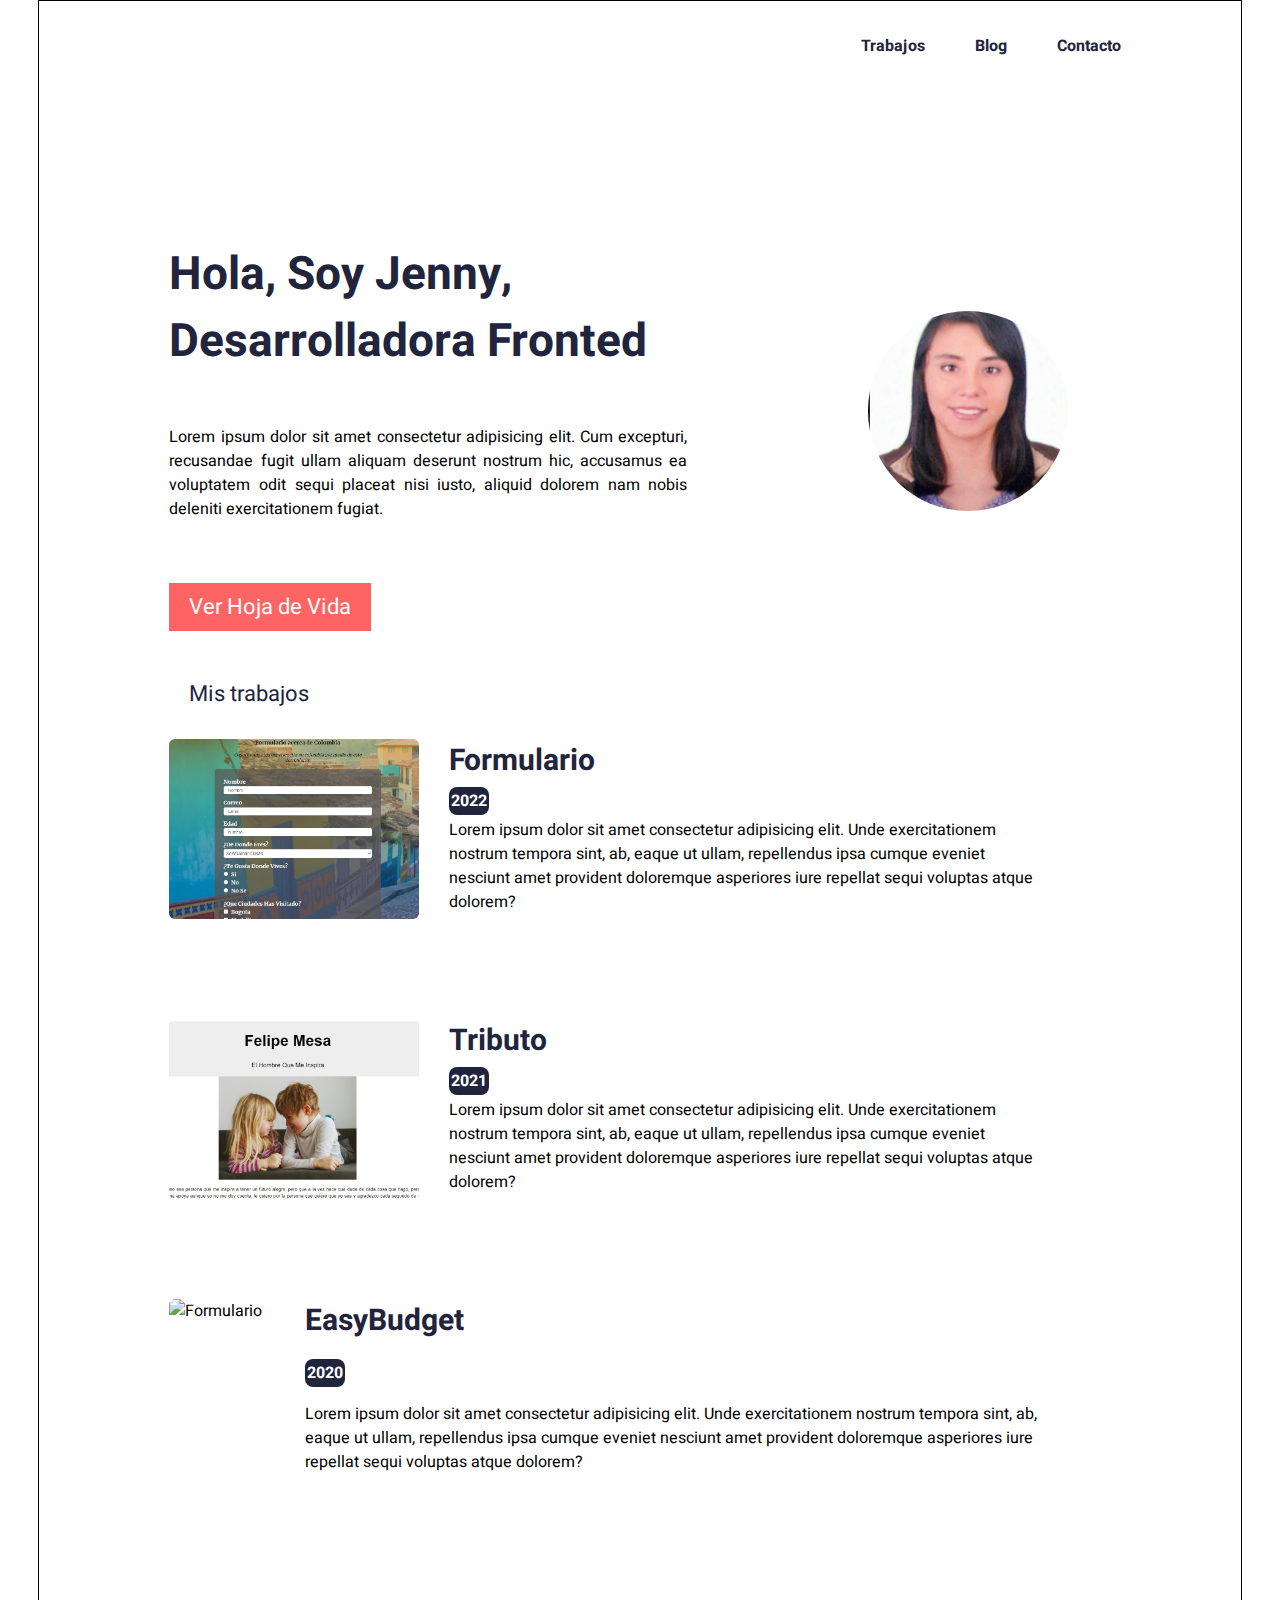
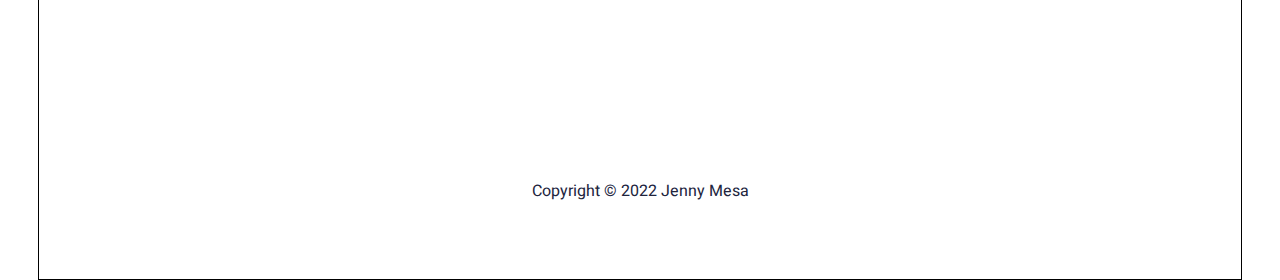
==== index.html @ 1c558e11 "change" ====
<!DOCTYPE html>
<html lang="en">

<head>
    <base href="https://jekameco.github.io/pagina_web">
    <meta charset="UTF-8">
    <meta http-equiv="X-UA-Compatible" content="IE=edge">
    <meta name="viewport" content="width=device-width, initial-scale=1.0">
    <link rel="stylesheet" href="style.css">
    <link rel="preconnect" href="https://fonts.googleapis.com">
    <link rel="preconnect" href="https://fonts.gstatic.com" crossorigin>
    <link href="https://fonts.googleapis.com/css2?family=Heebo:wght@300;500;700&family=Merriweather:wght@300;400;700&family=Quicksand:wght@300;500;700&family=Raleway:wght@100;300;400;700&display=swap" rel="stylesheet">
    <link rel="stylesheet" href="https://use.fontawesome.com/releases/v5.15.4/css/all.css" integrity="sha384-DyZ88mC6Up2uqS4h/KRgHuoeGwBcD4Ng9SiP4dIRy0EXTlnuz47vAwmeGwVChigm" crossorigin="anonymous">
    <link rel="stylesheet" href="styles.css">
    <title>Primera Pagina Web</title>
</head>

<body>
    <section class="principal" id="principal">
        <nav class="navegacion">
            <ul>
                <li>
                    <a href="#">Trabajos</a>
                </li>
                <li>
                    <a href="#">Blog</a>
                </li>
                <li>
                    <a href="#">Contacto</a>
                </li>
            </ul>
        </nav>
        <div class="contenido" id="contenido">
            <div class="descripcion" id="descripcion">
                <h1>Hola, Soy Jenny, Desarrolladora Fronted</h1>
                <p>Lorem ipsum dolor sit amet consectetur adipisicing elit. Cum excepturi, recusandae fugit ullam aliquam deserunt nostrum hic, accusamus ea voluptatem odit sequi placeat nisi iusto, aliquid dolorem nam nobis deleniti exercitationem fugiat.</p>
                <form method="get" action="../hv.Jenny Mesa.pdf" class="boton" id="boton">
                   <a href="../hv.Jenny Mesa.pdf" target="_blank">Ver Hoja de Vida</a>
                 </form>
            </div>
            <div>
                <img src="../IMG_20190403_113032.jpg" alt="imagen de jenny">
            </div>  
        </div>

        <div class="trabajos" id="trabajos">
            <h2>Mis trabajos</h2>
    
            <div class="trabajo" id="trabajo">
                <img src="../img/formulario.JPG" alt="Formulario">
                <div>
                    <p>formulario</p>
                    <p>2022</p>
                    <p>Lorem ipsum dolor sit amet consectetur adipisicing elit. Unde exercitationem nostrum tempora sint, ab, eaque ut ullam, repellendus ipsa cumque eveniet nesciunt amet provident doloremque asperiores iure repellat sequi voluptas atque dolorem?</p>
                </div>
            </div>
    
            <div class="trabajo" id="trabajo">
                <img src="../img/Tributo.JPG" alt="Formulario">
                <div>
                    <p>Tributo</p>
                    <p>2021</p>
                    <p>Lorem ipsum dolor sit amet consectetur adipisicing elit. Unde exercitationem nostrum tempora sint, ab, eaque ut ullam, repellendus ipsa cumque eveniet nesciunt amet provident doloremque asperiores iure repellat sequi voluptas atque dolorem?</p>
                </div>
            </div>
    
            <div class="trabajo" id="trabajo">
                <img src="" alt="Formulario">
                <div>
                    <p>EasyBudget</p>
                    <p>2020</p>
                    <p>Lorem ipsum dolor sit amet consectetur adipisicing elit. Unde exercitationem nostrum tempora sint, ab, eaque ut ullam, repellendus ipsa cumque eveniet nesciunt amet provident doloremque asperiores iure repellat sequi voluptas atque dolorem?</p>
                </div>
            </div>
        </div>

        <footer class="footer" id="footer">
            <div class="social" id="social">
                <a href="">
                    <i class="fab fa-facebook-f"></i>
                </a>
                <a href="">
                    <i class="fab fa-instagram"></i>
                </a>
                <a href="">
                    <i class="fab fa-linkedin"></i>
                </a>
                <a href="">
                    <i class="fab fa-github"></i>
                </a>
                <a href="">
                    <i class="fab fa-codepen"></i>
                </a>
                <a href="">
                    <i class="far fa-envelope"></i>
                </a>
            </div>
            <p>Copyright &copy; 2022 Jenny Mesa</p>
        </footer>
    </section>
    
    
</body>

</html>
---- styles.css ----
:root{
    --primary:#FF6464;
    --secondary:#00A8CC;
    --dark:#21243D;
    --light:#8695A4;
    --white: rgb(255, 255, 255);
    --titulo:46px;
    --titulo2:30px;
    --subtitulo:26px;
    --parrafo:16px;
    --subtitulo2:22px;
}
*{
    margin: 0;
    padding: 0;
    box-sizing: border-box;
}

body{
    display: flex;
    font-family: 'Heebo', sans-serif;
    justify-content: center;
}

.principal{
    border: 1px solid black;
    width: 94%;
    height: 100%;
}


.navegacion{
    display: flex;
    align-items: center;
    justify-content: end;
    height: 90px;
    padding-right: 70px;
}

.navegacion ul{
    display: flex;
    list-style: none;
    margin-right: 50px;
}
.navegacion ul li{
    margin-left: 50px;
}
.navegacion ul li a{
    text-decoration: none;
    color: var(--dark);
    font-weight: bold;
}


.contenido{
    height: auto;
    width: 100%;
    display: flex;
    align-items: center;
    justify-content: space-between;
    margin: 150px 0 50px 0;
    padding: 0 130px;
}

.descripcion {
    /* margin-right: 106px; */
    width: 518px;
}

.descripcion h1{
    font-size: var(--titulo);
    font-weight: bold;
    margin-bottom: 50px;
    color: var(--dark);
    border-radius: 2px;
}

.descripcion p{
    font-size: var(--parrafo);
    text-align: justify;
    margin-bottom: 70px;
}

.descripcion form a{
    font-size: var(--subtitulo2);
    text-decoration: none;
    color:var(--white);
    background-color: var(--primary);
    padding: 8px 20px;
}

.contenido div:nth-child(2){
    border-radius: 50%;
    width: 243px;
    height: 243px;
}

.contenido img{
    width: 200px;
    height: 200px;
    object-fit: cover;
    border-radius: 50%;
}

.trabajo{
    display: flex;
    margin-bottom: 100px;
}

.trabajos{
    padding: 0 130px;
}
.trabajos h2{
    color: var(--dark);
    font-size: var(--subtitulo2);
    font-weight: normal;
    padding: 5px 20px;
    margin-bottom: 24px;
}
.trabajo div:nth-child(1){
    display: flex;
    margin-bottom: 60px;
}

.trabajo img:nth-child(1){
    display: flex;
    width: 250px;
    height: 180px;
    object-fit: cover;
    border-radius: 6px;
    margin-right: 30px;
}

.trabajo div{
    display: flex;
    flex-direction: column;
    justify-content: space-between;
    align-content: space-between;
    margin-bottom: 5px;
    padding-right: 71px;
}

.trabajo div p:nth-child(1){
    color: var(--dark);
    font-size: var(--titulo2);
    font-weight: bold;
    text-transform: capitalize;
}

.trabajo div p:nth-child(2){
    color: var(--white);
    font-weight: bold;
    background-color: var(--dark);
    padding: 2px 5px;
    border-radius: 8px;
    width: 40px;
    display: flex;
    justify-content: center;
}


.footer{
    width: 100%;
    height: 200px;
    display: grid;
    justify-content: center;
    align-content: center;
    margin-top: 200px;
}
.social, .footer p {
    display: flex;
    justify-content: center;
    align-items: center;
}

.social{
    margin: 0 0 24px 0;
}

.social a{
    margin-right: 30px;
    color: var(--dark);
    font-size: var(--titulo2);
}
.social a:last-child{
    margin: 0;
}

.footer p{
    color: var(--dark);
}
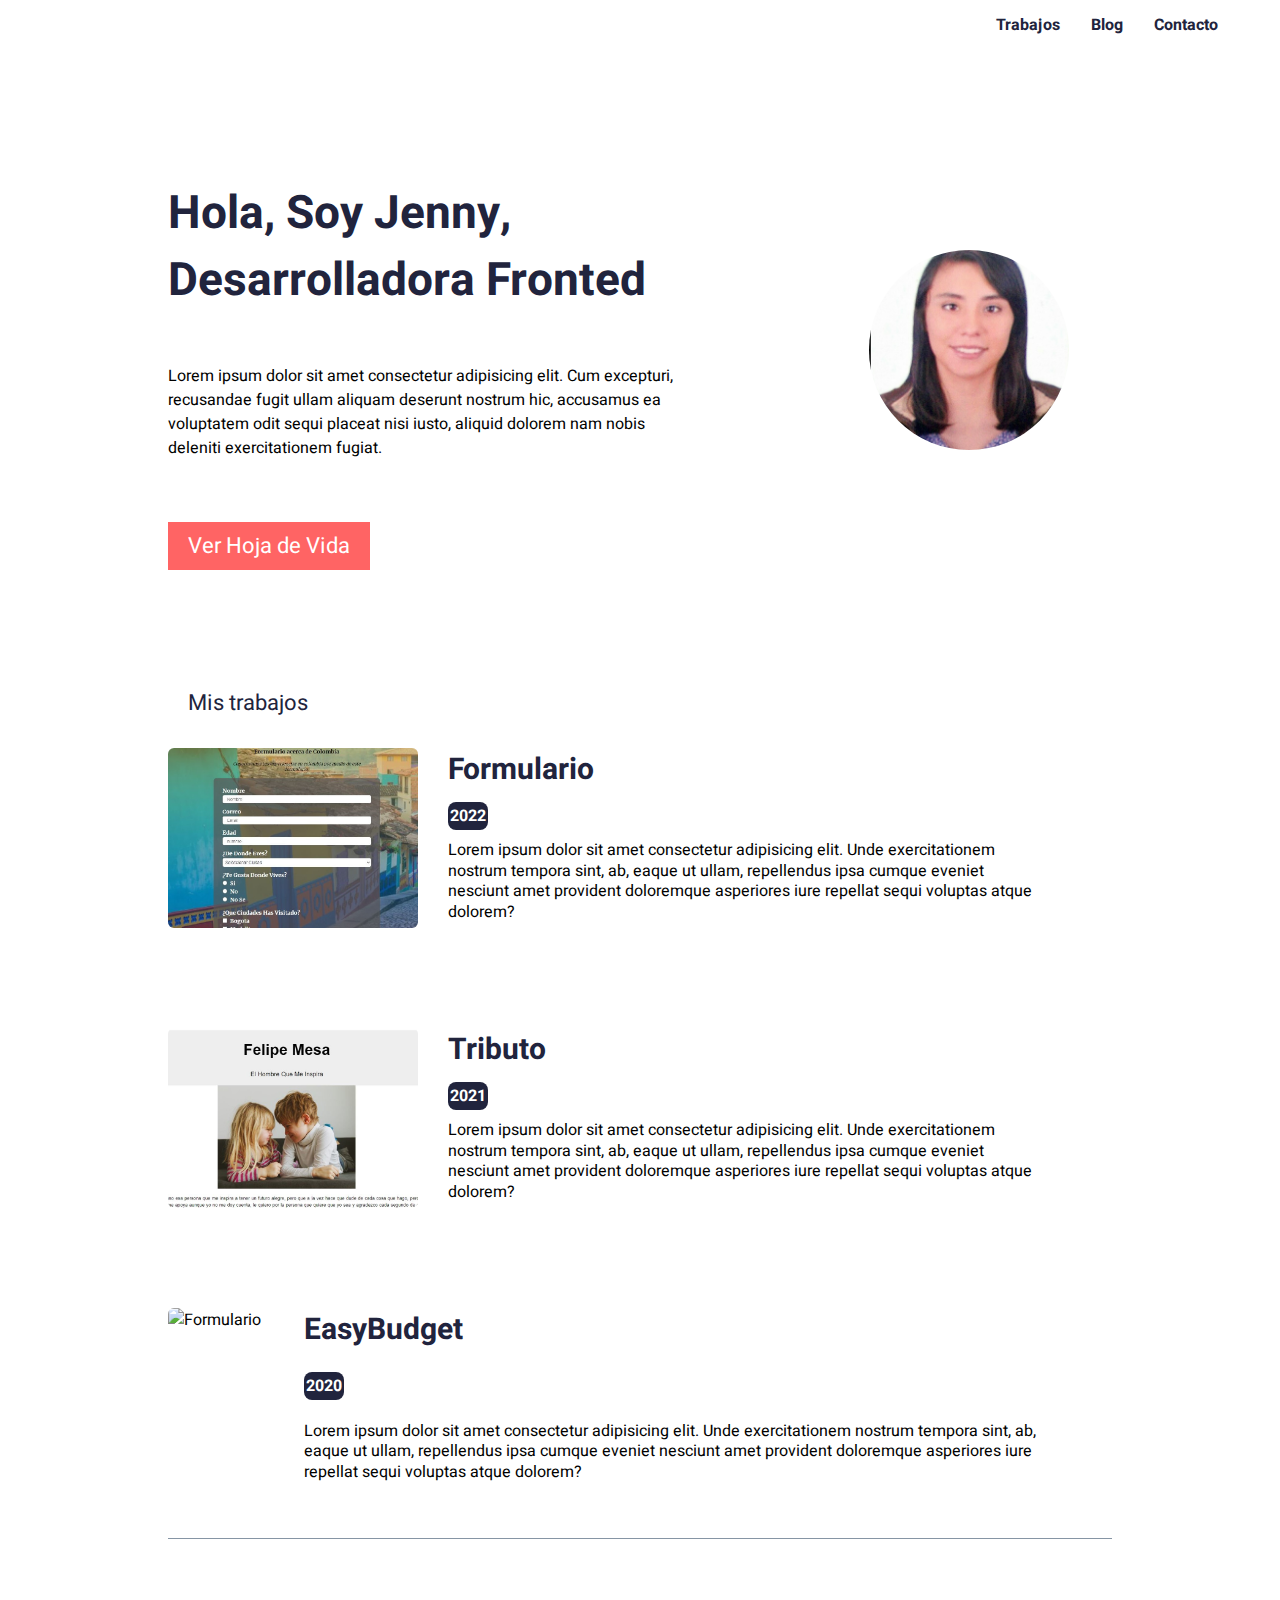
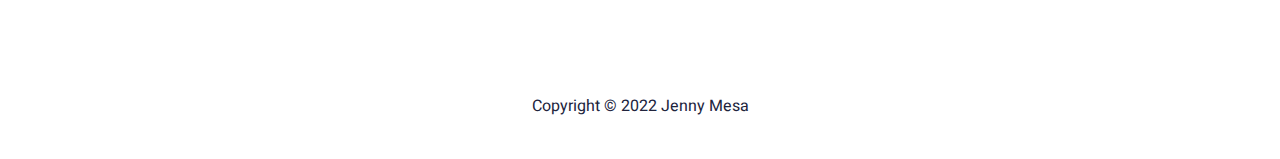
==== commit e0328b76: "implementacion de media query" ====
--- a/index.html
+++ b/index.html
@@ -2,17 +2,17 @@
 <html lang="en">
 
 <head>
-    <base href="https://jekameco.github.io/pagina_web">
     <meta charset="UTF-8">
     <meta http-equiv="X-UA-Compatible" content="IE=edge">
     <meta name="viewport" content="width=device-width, initial-scale=1.0">
-    <link rel="stylesheet" href="style.css">
+    <link rel="stylesheet" href="./style.css">
     <link rel="preconnect" href="https://fonts.googleapis.com">
     <link rel="preconnect" href="https://fonts.gstatic.com" crossorigin>
     <link href="https://fonts.googleapis.com/css2?family=Heebo:wght@300;500;700&family=Merriweather:wght@300;400;700&family=Quicksand:wght@300;500;700&family=Raleway:wght@100;300;400;700&display=swap" rel="stylesheet">
     <link rel="stylesheet" href="https://use.fontawesome.com/releases/v5.15.4/css/all.css" integrity="sha384-DyZ88mC6Up2uqS4h/KRgHuoeGwBcD4Ng9SiP4dIRy0EXTlnuz47vAwmeGwVChigm" crossorigin="anonymous">
+    <link rel="shortcut icon" href="./img/favicon.png" type="image/x-icon">
+    <title>Portafolio</title>
     <link rel="stylesheet" href="styles.css">
-    <title>Primera Pagina Web</title>
 </head>
 
 <body>
@@ -28,18 +28,21 @@
                 <li>
                     <a href="#">Contacto</a>
                 </li>
+                <li>
+                    <a href="#"><i class="fas fa-bars"></i></a>
+                </li>
             </ul>
         </nav>
         <div class="contenido" id="contenido">
             <div class="descripcion" id="descripcion">
                 <h1>Hola, Soy Jenny, Desarrolladora Fronted</h1>
                 <p>Lorem ipsum dolor sit amet consectetur adipisicing elit. Cum excepturi, recusandae fugit ullam aliquam deserunt nostrum hic, accusamus ea voluptatem odit sequi placeat nisi iusto, aliquid dolorem nam nobis deleniti exercitationem fugiat.</p>
-                <form method="get" action="../hv.Jenny Mesa.pdf" class="boton" id="boton">
-                   <a href="../hv.Jenny Mesa.pdf" target="_blank">Ver Hoja de Vida</a>
+                <form method="get" action="./hv.Jenny Mesa.pdf" class="boton" id="boton">
+                   <a href="./hv.Jenny Mesa.pdf" target="_blank">Ver Hoja de Vida</a>
                  </form>
             </div>
             <div>
-                <img src="../IMG_20190403_113032.jpg" alt="imagen de jenny">
+                <img src="./IMG_20190403_113032.jpg" alt="imagen de jenny">
             </div>  
         </div>
 
@@ -47,7 +50,7 @@
             <h2>Mis trabajos</h2>
     
             <div class="trabajo" id="trabajo">
-                <img src="../img/formulario.JPG" alt="Formulario">
+                <img src="./img/formulario.JPG" alt="Formulario">
                 <div>
                     <p>formulario</p>
                     <p>2022</p>
@@ -56,7 +59,7 @@
             </div>
     
             <div class="trabajo" id="trabajo">
-                <img src="../img/Tributo.JPG" alt="Formulario">
+                <img src="./img/Tributo.JPG" alt="Formulario">
                 <div>
                     <p>Tributo</p>
                     <p>2021</p>
--- a/styles.css
+++ b/styles.css
@@ -23,27 +23,34 @@
 }
 
 .principal{
-    border: 1px solid black;
     width: 94%;
     height: 100%;
 }
 
+/*navegacion*/
 
 .navegacion{
     display: flex;
     align-items: center;
     justify-content: end;
-    height: 90px;
-    padding-right: 70px;
+    height: 50px;
+    position: fixed;
+    padding-right: 100px;
+    width: 100%;
+    background-color: var(--white);
 }
 
 .navegacion ul{
     display: flex;
     list-style: none;
-    margin-right: 50px;
+    /* margin-right: 50px; */
 }
 .navegacion ul li{
-    margin-left: 50px;
+    margin-left: 31px;
+}
+
+.navegacion ul li:nth-child(4){
+    display: none;
 }
 .navegacion ul li a{
     text-decoration: none;
@@ -51,14 +58,14 @@
     font-weight: bold;
 }
 
-
+/*contenido*/
 .contenido{
     height: auto;
     width: 100%;
     display: flex;
     align-items: center;
     justify-content: space-between;
-    margin: 150px 0 50px 0;
+    margin: 180px 0 120px 0;
     padding: 0 130px;
 }
 
@@ -77,7 +84,7 @@
 
 .descripcion p{
     font-size: var(--parrafo);
-    text-align: justify;
+    text-align: left;
     margin-bottom: 70px;
 }
 
@@ -102,6 +109,8 @@
     border-radius: 50%;
 }
 
+/* trabajos*/
+
 .trabajo{
     display: flex;
     margin-bottom: 100px;
@@ -158,14 +167,22 @@
     justify-content: center;
 }
 
-
+.trabajo div p:nth-child(3){
+    line-height: 1.3;
+}
+.trabajo:last-child {
+    padding-bottom: 50px;
+    border-bottom: 1px solid var(--light);
+}
+
+/*footer*/
 .footer{
     width: 100%;
-    height: 200px;
+    height: 60px;
     display: grid;
     justify-content: center;
     align-content: center;
-    margin-top: 200px;
+    margin-bottom: 60px;
 }
 .social, .footer p {
     display: flex;
@@ -174,7 +191,8 @@
 }
 
 .social{
-    margin: 0 0 24px 0;
+    margin: 50px 0 24px 0;
+
 }
 
 .social a{
@@ -189,3 +207,91 @@
 .footer p{
     color: var(--dark);
 }
+
+@media (max-width:650px) {
+    /*navegacion*/
+    .navegacion ul li{
+        display: none;
+    }
+    .navegacion ul li:nth-child(4){
+        display: block;
+    }
+    /*principal*/
+    .contenido{
+        flex-direction: column-reverse;
+        margin: 0;
+        padding: 0 30px;
+        
+    }
+    .contenido div:nth-child(2){
+        width: 100%;
+        height: 100%;
+        display: flex;
+        justify-content: center;
+        margin: 40px 0;
+    }
+    .contenido img{
+        width: 150px;
+        height: 150px;
+        display: block;
+    }
+    .descripcion {
+        display: flex;
+        flex-direction: column;
+        justify-content: center;
+        width: 100%;
+    }
+    .descripcion h1{
+        font-size: var(--titulo2);
+        text-align: center;
+        padding: 0 110px;
+    }
+    .descripcion p{
+        font-size: var(--parrafo);
+        text-align: center;
+        margin-bottom: 70px;
+    }
+    .descripcion form {
+        display: flex;
+        justify-content: center;
+    }
+    .descripcion form a{
+        font-size: var(--subtitulo2);
+        font-weight: bold;
+    }
+    /*trabajos*/
+    .trabajos{
+        padding: 0;
+    }
+    .trabajos h2{
+        text-align: center;
+    }
+    .trabajo{
+        flex-direction: column;
+        justify-content: center;
+    }
+    .trabajo{
+        flex-direction: column;
+        justify-content: center;
+    }
+    .trabajo img:nth-child(1){
+        display: flex;
+        width: 100%;
+        height: 230px;
+        margin-bottom: 20px;
+    }
+    .trabajo div{
+        padding: 0;
+    }
+    .trabajo div p:nth-child(1){
+        font-size: var(--subtitulo);
+        margin-bottom: 14px;
+    }
+    .trabajo div p:nth-child(2){
+        margin-bottom: 14px;
+    }
+    /*footer*/
+    .social a{
+        font-size: var(--subtitulo2);
+    }
+}
